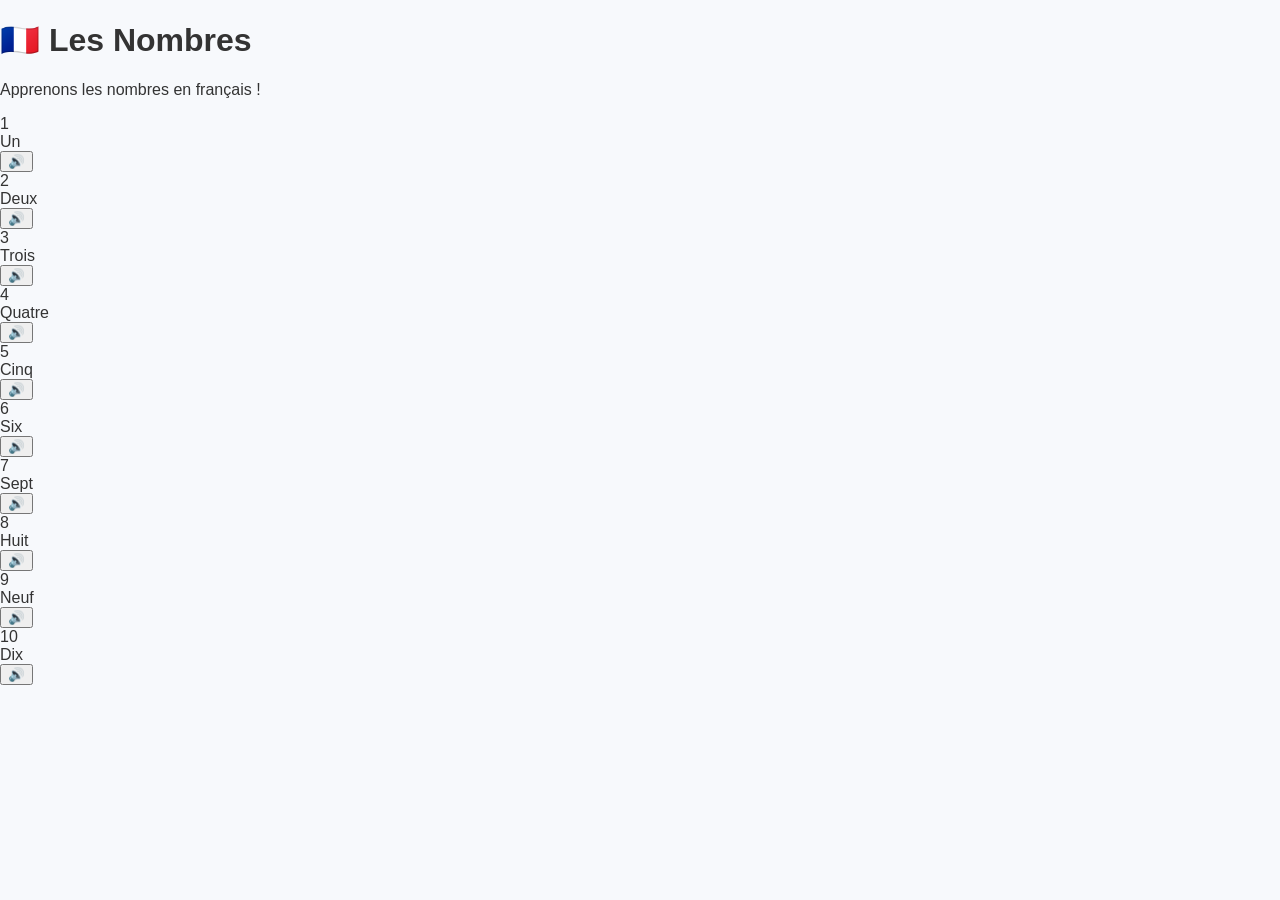
==== french-numbers.html @ 2f33974e "Create french-numbers.html for learning French numbers" ====
<!DOCTYPE html>
<html lang="fr">

<head>

<meta charset="UTF-8">

<title>French Numbers - Les Nombres</title>

<link rel="stylesheet" href="style.css">

</head>


<body>


<h1>🇫🇷 Les Nombres</h1>

<p>Apprenons les nombres en français !</p>


<div class="numbers-container">


<div class="number-card">

<div class="number">1</div>

<div class="word">Un</div>

<button onclick="playSound('un')">🔊</button>

</div>


<div class="number-card">

<div class="number">2</div>

<div class="word">Deux</div>

<button onclick="playSound('deux')">🔊</button>

</div>


<div class="number-card">

<div class="number">3</div>

<div class="word">Trois</div>

<button onclick="playSound('trois')">🔊</button>

</div>

<div class="number-card">

<div class="number">4</div>

<div class="word">Quatre</div>

<button onclick="playSound('quatre')">🔊</button>

</div>


<div class="number-card">

<div class="number">5</div>

<div class="word">Cinq</div>

<button onclick="playSound('cinq')">🔊</button>

</div>


<div class="number-card">

<div class="number">6</div>

<div class="word">Six</div>

<button onclick="playSound('six')">🔊</button>

</div>


<div class="number-card">

<div class="number">7</div>

<div class="word">Sept</div>

<button onclick="playSound('sept')">🔊</button>

</div>


<div class="number-card">

<div class="number">8</div>

<div class="word">Huit</div>

<button onclick="playSound('huit')">🔊</button>

</div>


<div class="number-card">

<div class="number">9</div>

<div class="word">Neuf</div>

<button onclick="playSound('neuf')">🔊</button>

</div>

<div class="number-card">

<div class="number">10</div>

<div class="word">Dix</div>

<button onclick="playSound('dix')">🔊</button>

</div>

</div>



<script>

function playSound(word){

let audio = new Audio("audio/" + word + ".mp3");

audio.play();

}

</script>


</body>

</html>
---- style.css ----
body {
    margin: 0;
    font-family: Arial, sans-serif;
    background-color: #f7f9fc;
    color: #333;
}


header {
    background: linear-gradient(135deg, #0b1f3a, #1e5aa8);
    color: white;
    text-align: center;
    padding: 70px 20px;
}


header h1 {
    font-size: 48px;
    margin-bottom: 15px;
}


header h2 {
    font-size: 24px;
    font-weight: normal;
}


header p {
    font-size: 20px;
    color: #ffd700;
}


section {
    background: white;
    margin: 30px auto;
    padding: 35px;
    width: 80%;
    border-radius: 15px;
    box-shadow: 0 5px 20px rgba(0,0,0,0.1);
}


section h2 {
    color: #0b1f3a;
    text-align: center;
    font-size: 30px;
}


section p {
    font-size: 18px;
    line-height: 1.8;
    text-align: center;
}


ul {
    list-style: none;
    padding: 0;
    text-align: center;
}


ul li {
    background: #eef4ff;
    margin: 12px;
    padding: 15px;
    border-radius: 10px;
    font-size: 18px;
}


footer {
    background: #0b1f3a;
    color: white;
    text-align: center;
    padding: 20px;
    margin-top: 40px;
}


@media(max-width:700px){

header h1{
    font-size:35px;
}
img {
    max-width: 100%;
    height: auto;
    display: block;
    margin: 20px auto;
}
section{
    width:85%;
}

}

.translation-banner{
    width: 100%;
    max-width: 1100px;
    display: block;
    margin: 25px auto;
    border-radius: 15px;
    box-shadow: 0 10px 25px rgba(0,0,0,0.15);
}

.kids-banner {
  width: 100%;
  max-width: 800px;
  height: auto;
  display: block;
  margin: 20px auto;
  object-fit: contain;
}

/* ==========================================
   TÜM RESİMLERİ ORTALA
========================================== */

img{
    display:block;
    margin:25px auto;
    max-width:100%;
    height:auto;
}

/* ========================= */
/* 🇫🇷 LES COULEURS */
/* ========================= */

.color-cards{
display:grid;
grid-template-columns:repeat(auto-fit,minmax(180px,1fr));
gap:20px;
margin:30px 0;
}

.color-card{
border-radius:20px;
padding:20px;
text-align:center;
color:#fff;
font-weight:bold;
box-shadow:0 8px 20px rgba(0,0,0,.15);
transition:.3s;
cursor:pointer;
}

.color-card:hover{
transform:scale(1.06);
}

.color-card h4{
font-size:26px;
margin-bottom:10px;
}

.color-card p{
font-size:18px;
margin-bottom:15px;
}

.color-card button{
background:#fff;
color:#333;
border:none;
padding:10px 18px;
border-radius:30px;
font-size:16px;
font-weight:bold;
cursor:pointer;
transition:.3s;
}

.color-card button:hover{
background:#ffe082;
}

/* Kart Renkleri */

.rouge{
background:#e53935;
}

.bleu{
background:#1e88e5;
}

.vert{
background:#43a047;
}

.jaune{
background:#fdd835;
color:#333;
}

.orange{
background:#fb8c00;
}

.violet{
background:#8e24aa;
}

.noir{
background:#212121;
}

.blanc{
background:#eeeeee;
color:#333;
}

.rose{
background:#ec407a;
}

.marron{
background:#795548;
}

.color-card audio{
    width:180px;
    display:block;
    margin:15px auto 0;
}
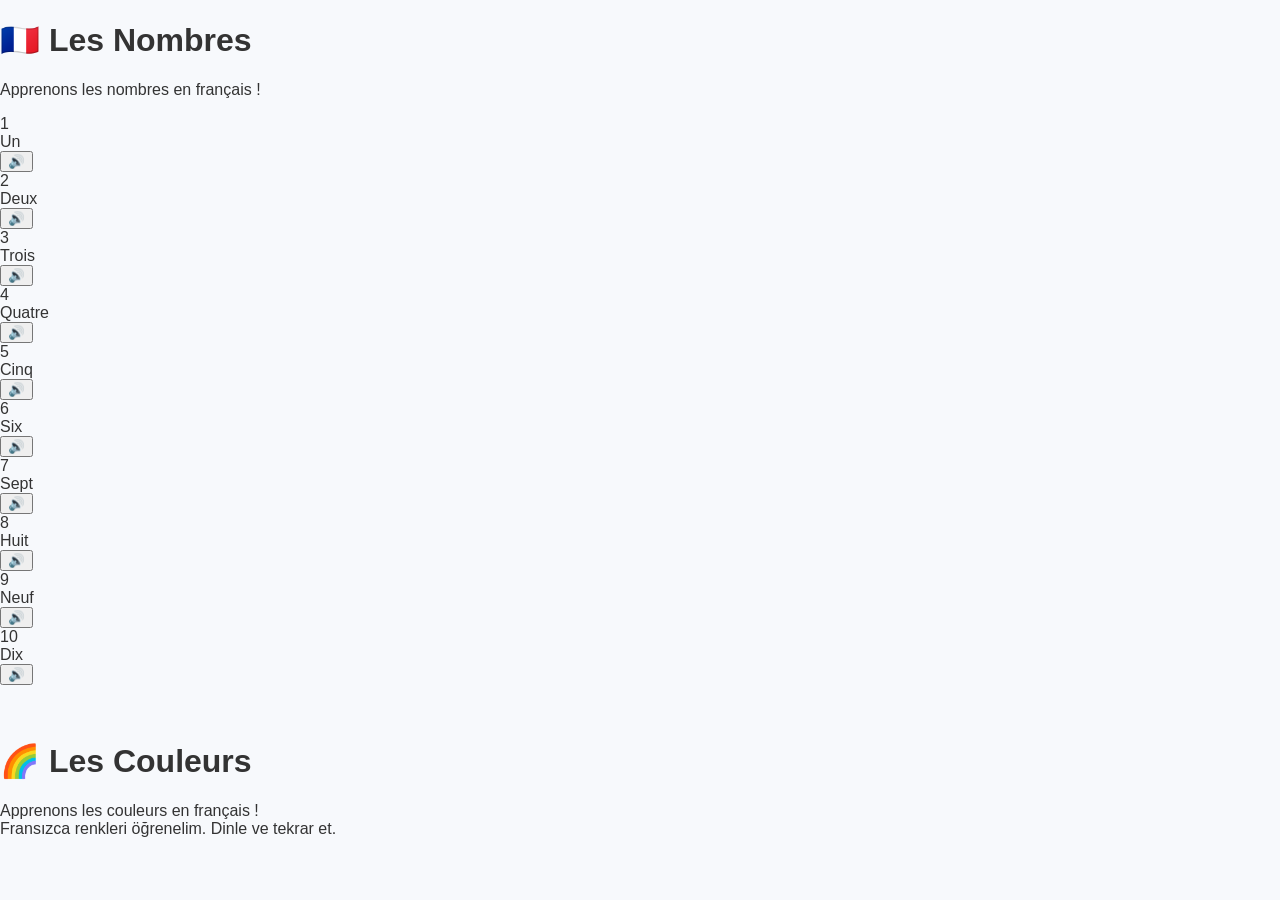
==== commit 6cd23ea7: "Add section for French colors with audio instructions Added a new section for learning colors in Fre" ====
--- a/french-numbers.html
+++ b/french-numbers.html
@@ -132,7 +132,15 @@
 
 </div>
 
+<br><br>
 
+<h1>🌈 Les Couleurs</h1>
+
+<p>
+Apprenons les couleurs en français !
+<br>
+Fransızca renkleri öğrenelim. Dinle ve tekrar et.
+</p>
 
 <script>
 
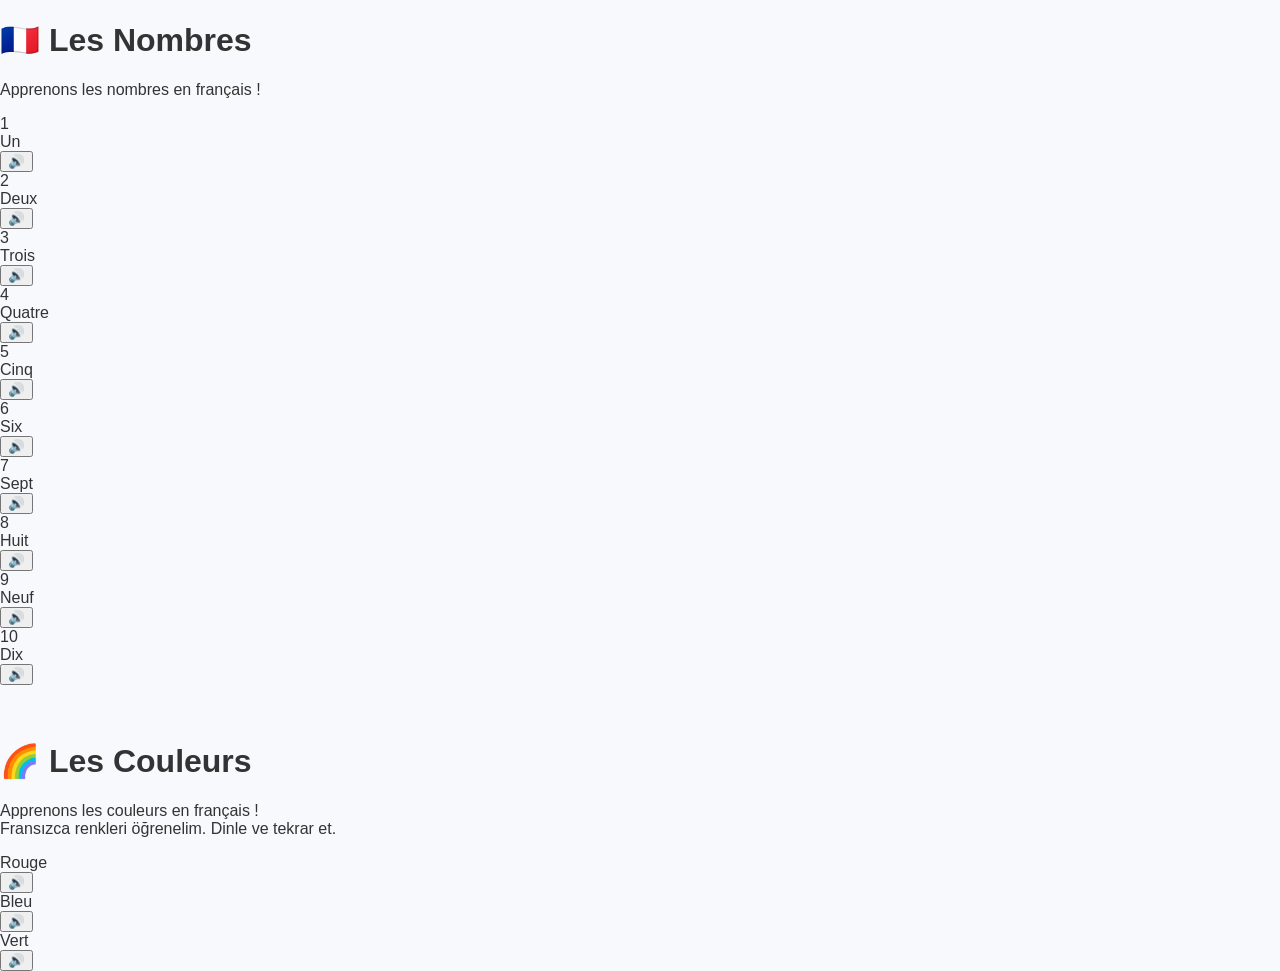
==== commit 8f680feb: "Add color vocabulary section in French Added French color vocabulary with audio buttons." ====
--- a/french-numbers.html
+++ b/french-numbers.html
@@ -87,7 +87,6 @@
 
 </div>
 
-
 <div class="number-card">
 
 <div class="number">7</div>
@@ -98,7 +97,6 @@
 
 </div>
 
-
 <div class="number-card">
 
 <div class="number">8</div>
@@ -108,7 +106,6 @@
 <button onclick="playSound('huit')">🔊</button>
 
 </div>
-
 
 <div class="number-card">
 
@@ -142,6 +139,30 @@
 Fransızca renkleri öğrenelim. Dinle ve tekrar et.
 </p>
 
+<div class="number-card">
+
+<div class="word">Rouge</div>
+
+<button onclick="playSound('rouge')">🔊</button>
+
+</div>
+
+<div class="number-card">
+
+<div class="word">Bleu</div>
+
+<button onclick="playSound('bleu')">🔊</button>
+
+</div>
+
+<div class="number-card">
+
+<div class="word">Vert</div>
+
+<button onclick="playSound('vert')">🔊</button>
+
+</div>
+  
 <script>
 
 function playSound(word){
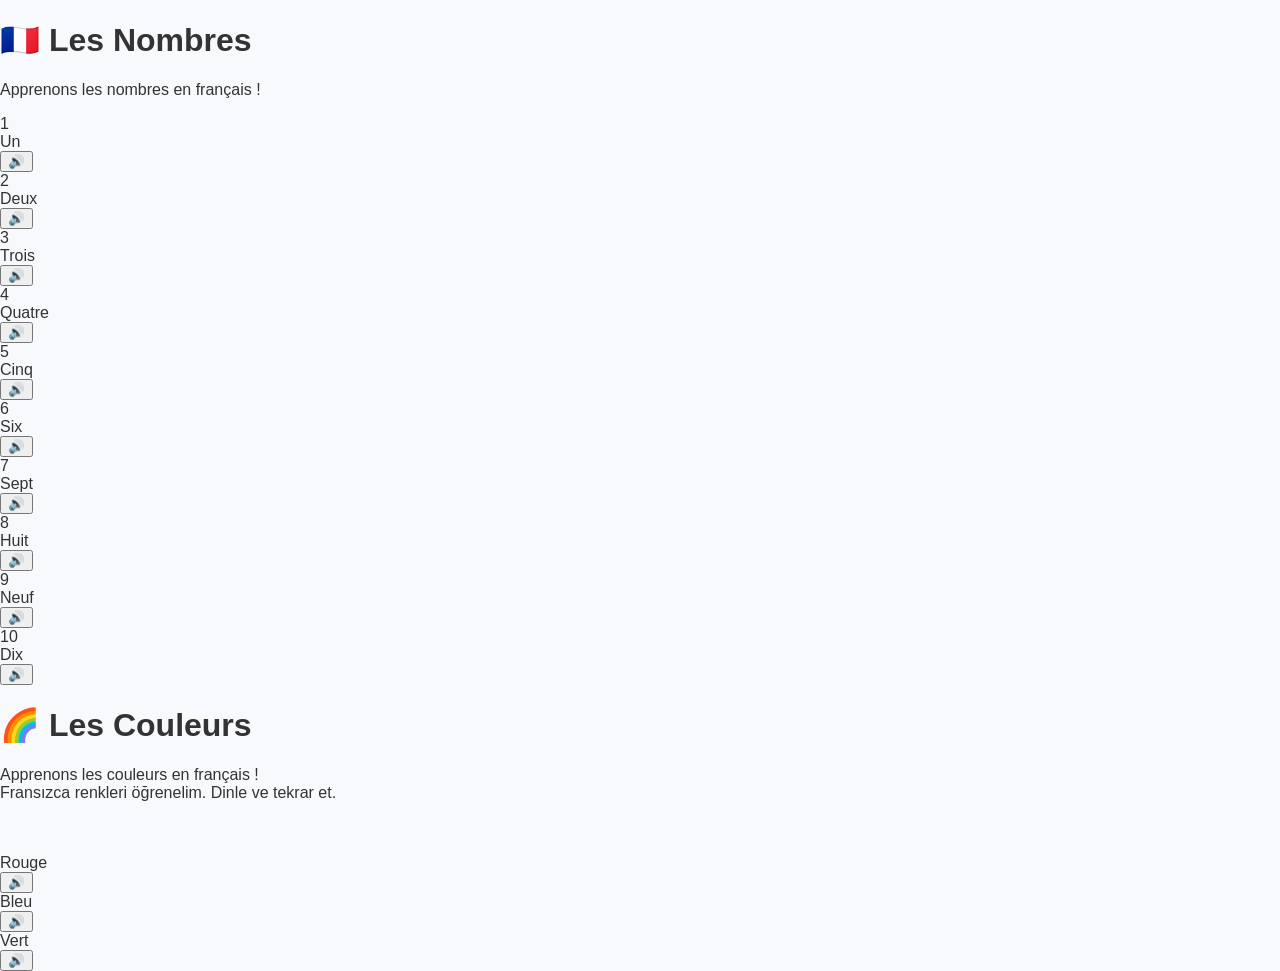
==== commit 29125387: "Add line breaks before 'Les Couleurs' section Added spacing before the colors section." ====
--- a/french-numbers.html
+++ b/french-numbers.html
@@ -129,8 +129,6 @@
 
 </div>
 
-<br><br>
-
 <h1>🌈 Les Couleurs</h1>
 
 <p>
@@ -138,6 +136,8 @@
 <br>
 Fransızca renkleri öğrenelim. Dinle ve tekrar et.
 </p>
+  
+<br><br>
 
 <div class="number-card">
 
